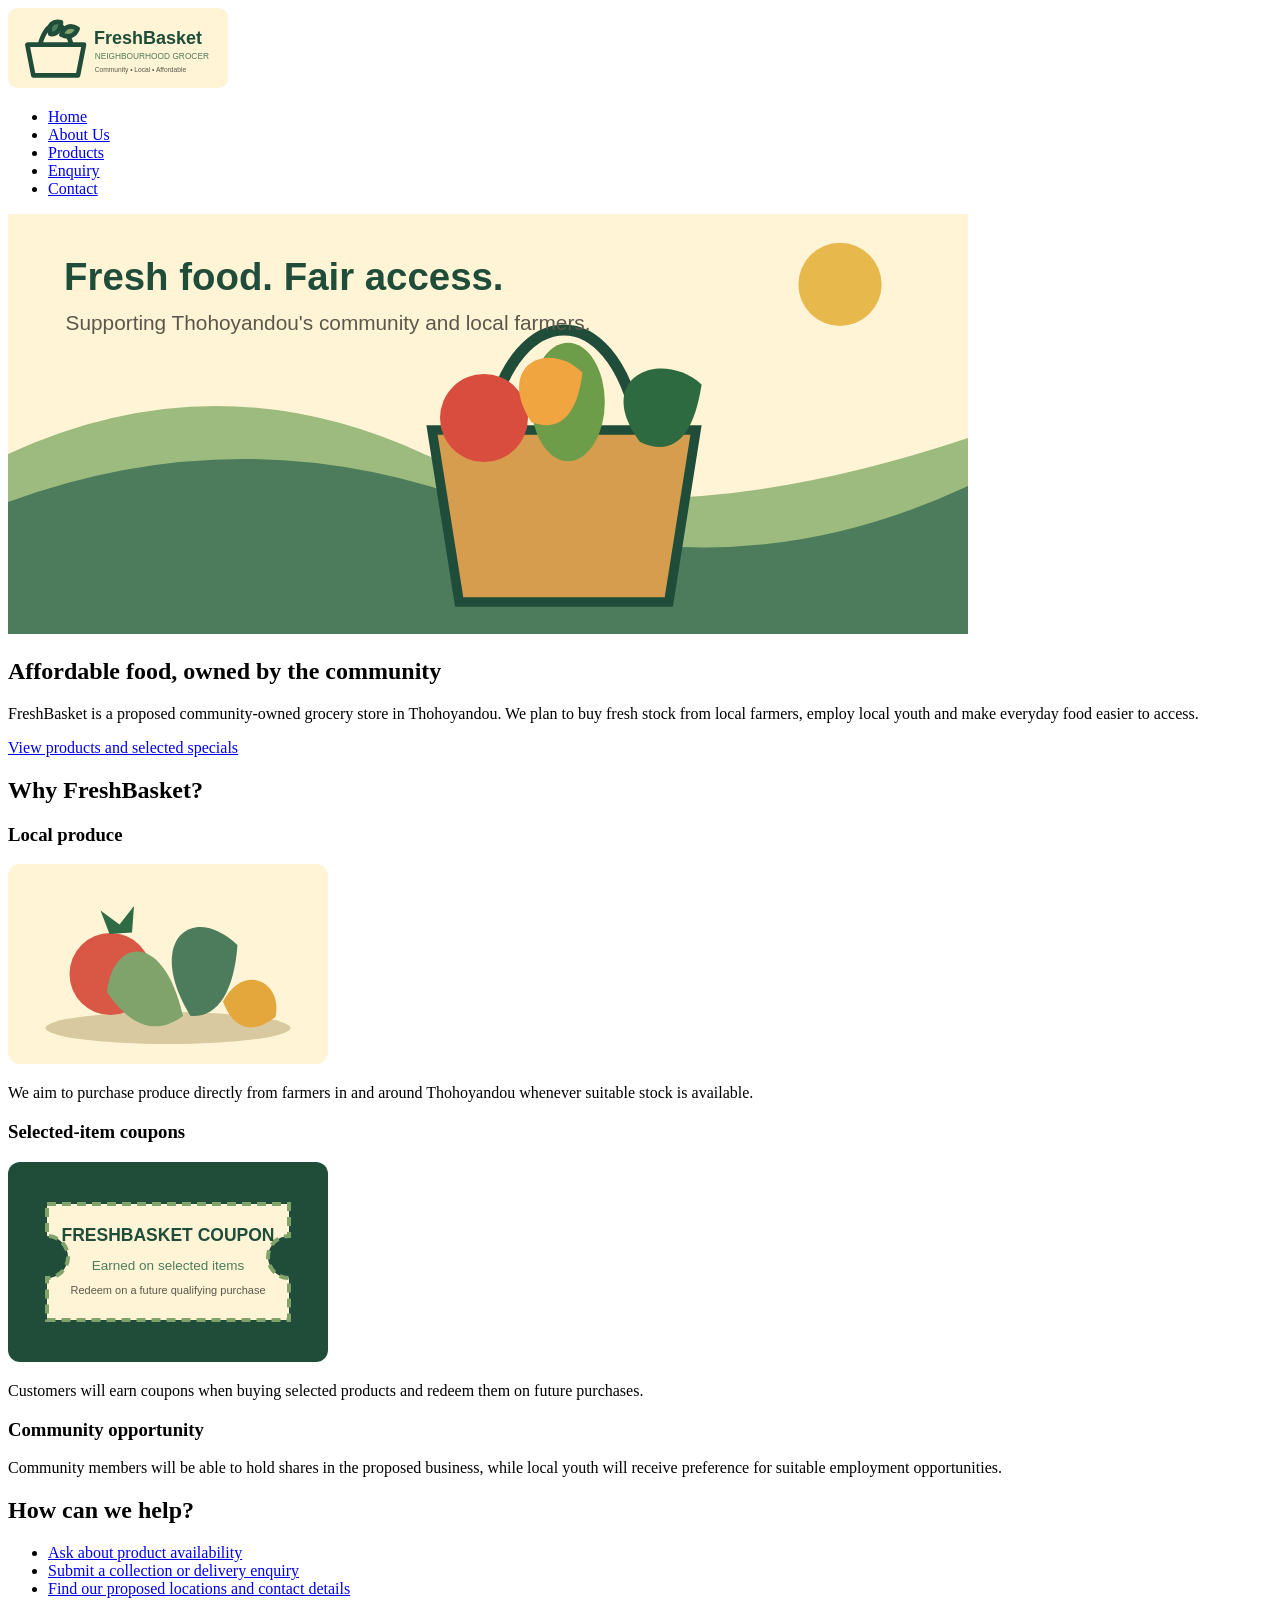
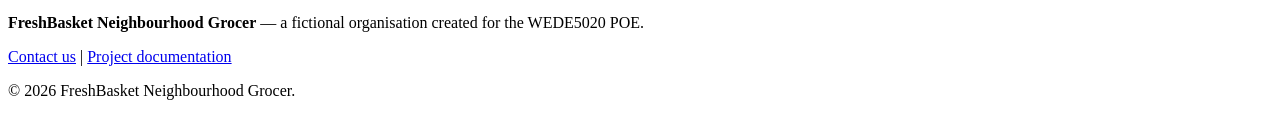
==== index.html @ da01fcef "Add FreshBasket homepage and core image assets" ====
<!DOCTYPE html>
<html lang="en-ZA">
<head>
  <meta charset="UTF-8">
  <meta name="viewport" content="width=device-width, initial-scale=1.0">
  <meta name="description" content="FreshBasket is a proposed community-owned grocery store supporting local farmers and affordable food access in Thohoyandou.">
  <title>FreshBasket Neighbourhood Grocer | Home</title>
</head>
<body>
  <!-- Shared website header and navigation -->
  <header>
    <a href="index.html" aria-label="FreshBasket home">
      <img src="images/logo.svg" alt="FreshBasket Neighbourhood Grocer logo" width="220" height="80">
    </a>
    <nav aria-label="Main navigation">
      <ul>
        <li><a href="index.html" aria-current="page">Home</a></li>
        <li><a href="about.html">About Us</a></li>
        <li><a href="products.html">Products</a></li>
        <li><a href="enquiry.html">Enquiry</a></li>
        <li><a href="contact.html">Contact</a></li>
      </ul>
    </nav>
  </header>

  <main>
    <!-- Hero content -->
    <section aria-labelledby="hero-title">
      <img src="images/hero.svg" alt="Illustration of a FreshBasket grocery basket containing fresh local produce" width="960" height="420">
      <h1 id="hero-title">Affordable food, owned by the community</h1>
      <p>FreshBasket is a proposed community-owned grocery store in Thohoyandou. We plan to buy fresh stock from local farmers, employ local youth and make everyday food easier to access.</p>
      <p><a href="products.html">View products and selected specials</a></p>
    </section>

    <!-- Key reasons to choose the store -->
    <section aria-labelledby="why-title">
      <h2 id="why-title">Why FreshBasket?</h2>
      <article>
        <h3>Local produce</h3>
        <img src="images/local-produce.svg" alt="Illustration of locally grown vegetables" width="320" height="200">
        <p>We aim to purchase produce directly from farmers in and around Thohoyandou whenever suitable stock is available.</p>
      </article>
      <article>
        <h3>Selected-item coupons</h3>
        <img src="images/coupons.svg" alt="Illustration of a FreshBasket savings coupon" width="320" height="200">
        <p>Customers will earn coupons when buying selected products and redeem them on future purchases.</p>
      </article>
      <article>
        <h3>Community opportunity</h3>
        <p>Community members will be able to hold shares in the proposed business, while local youth will receive preference for suitable employment opportunities.</p>
      </article>
    </section>

    <!-- Calls to action -->
    <section aria-labelledby="action-title">
      <h2 id="action-title">How can we help?</h2>
      <ul>
        <li><a href="enquiry.html#stock-enquiry">Ask about product availability</a></li>
        <li><a href="enquiry.html#order-enquiry">Submit a collection or delivery enquiry</a></li>
        <li><a href="contact.html">Find our proposed locations and contact details</a></li>
      </ul>
    </section>
  </main>

  <!-- Shared website footer -->
  <footer>
    <p><strong>FreshBasket Neighbourhood Grocer</strong> — a fictional organisation created for the WEDE5020 POE.</p>
    <p><a href="contact.html">Contact us</a> | <a href="README.md">Project documentation</a></p>
    <p>&copy; 2026 FreshBasket Neighbourhood Grocer.</p>
  </footer>
</body>
</html>
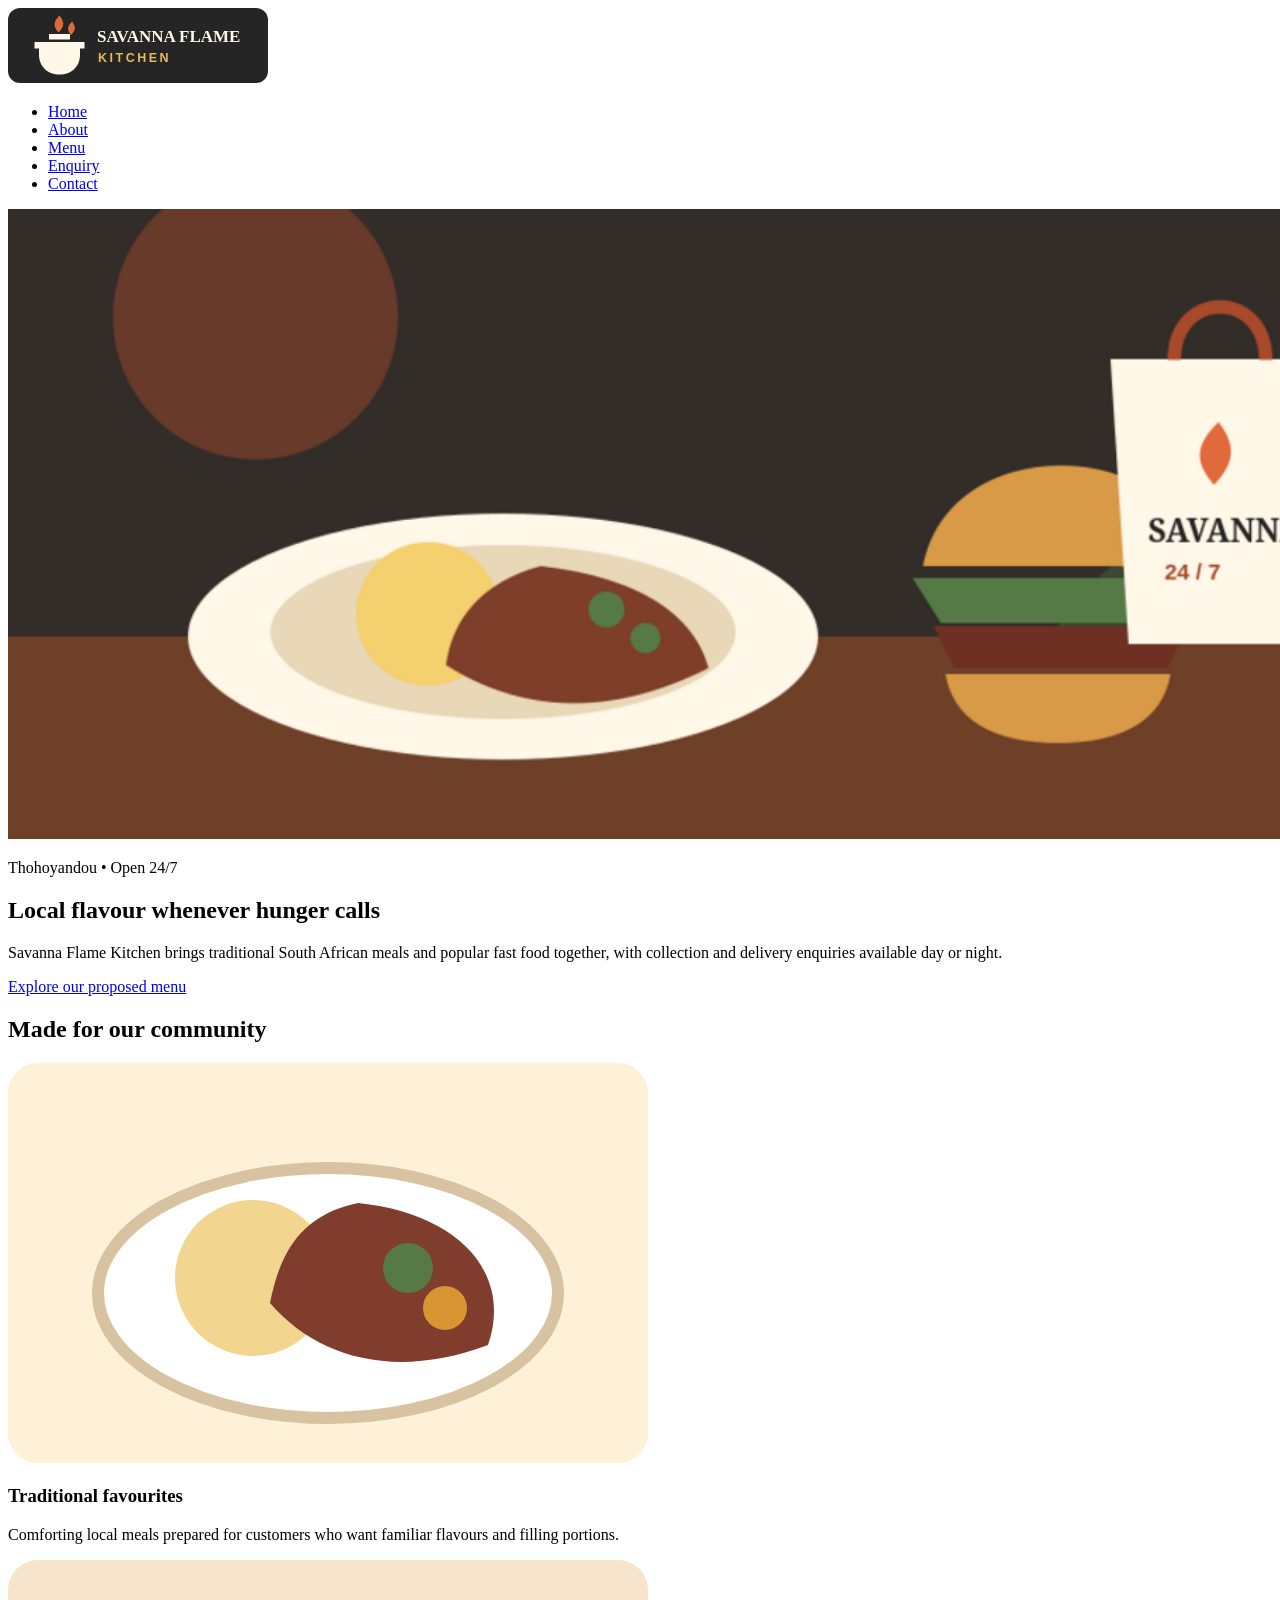
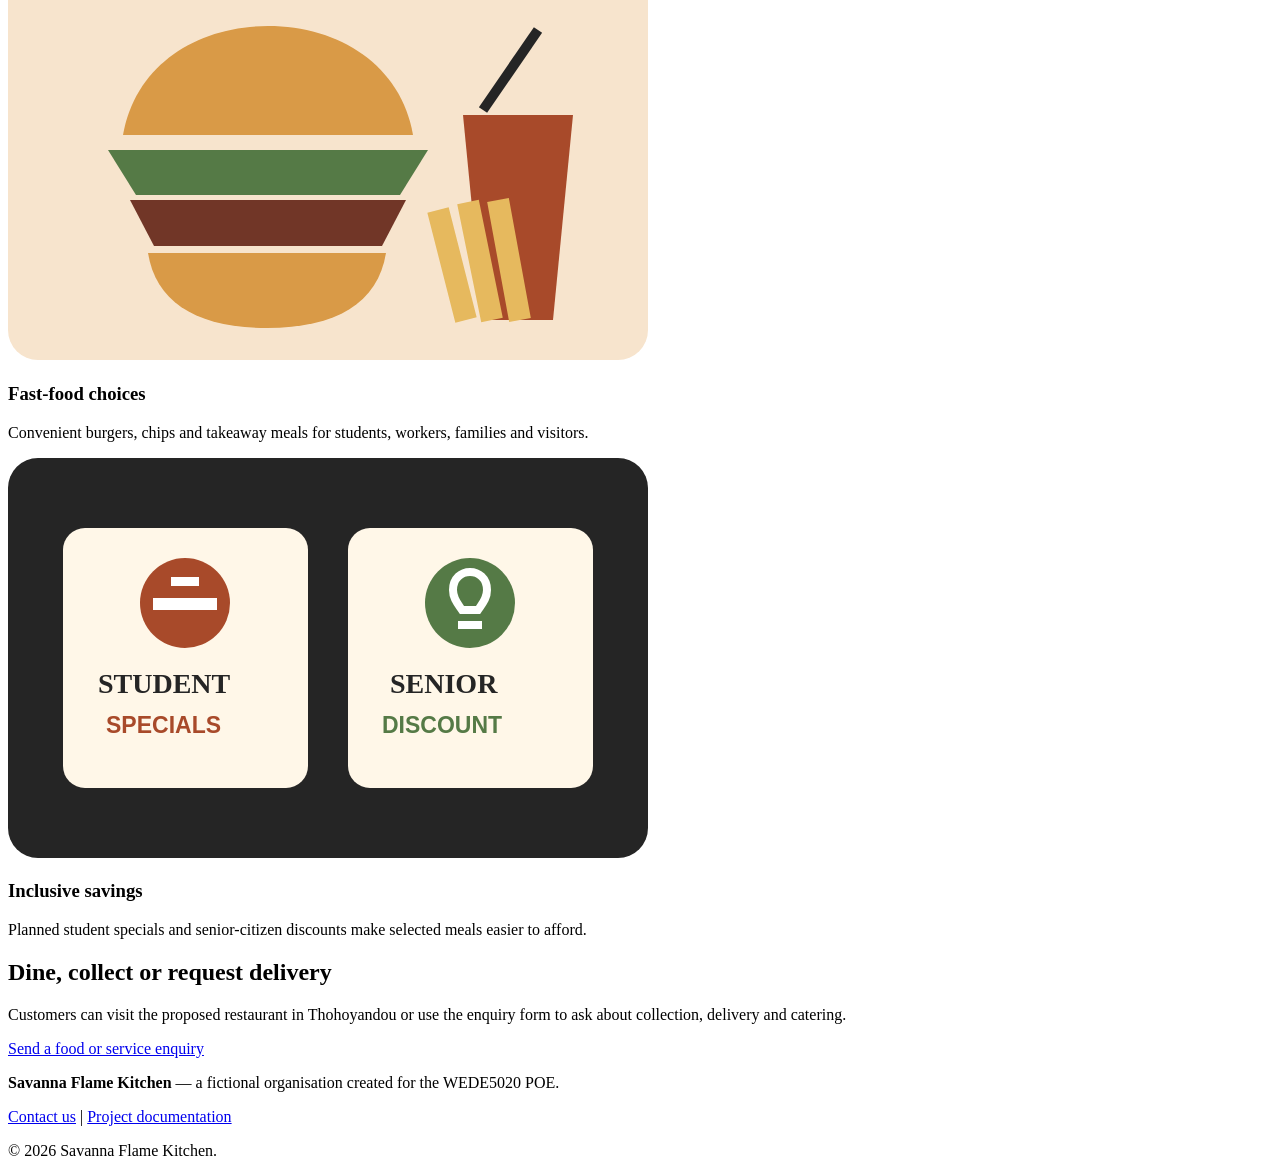
==== commit 04d8203f: "Apply Part 1 feedback and switch to approved Savanna proposal" ====
--- a/index.html
+++ b/index.html
@@ -3,70 +3,31 @@
 <head>
   <meta charset="UTF-8">
   <meta name="viewport" content="width=device-width, initial-scale=1.0">
-  <meta name="description" content="FreshBasket is a proposed community-owned grocery store supporting local farmers and affordable food access in Thohoyandou.">
-  <title>FreshBasket Neighbourhood Grocer | Home</title>
+  <meta name="description" content="Savanna Flame Kitchen is a proposed 24-hour Thohoyandou restaurant serving traditional South African meals and popular fast food.">
+  <title>Savanna Flame Kitchen | Home</title>
+  <link rel="stylesheet" href="css/style.css">
 </head>
 <body>
-  <!-- Shared website header and navigation -->
-  <header>
-    <a href="index.html" aria-label="FreshBasket home">
-      <img src="images/logo.svg" alt="FreshBasket Neighbourhood Grocer logo" width="220" height="80">
-    </a>
-    <nav aria-label="Main navigation">
-      <ul>
-        <li><a href="index.html" aria-current="page">Home</a></li>
-        <li><a href="about.html">About Us</a></li>
-        <li><a href="products.html">Products</a></li>
-        <li><a href="enquiry.html">Enquiry</a></li>
-        <li><a href="contact.html">Contact</a></li>
-      </ul>
-    </nav>
+  <!-- Shared site header: the active link changes on each page. -->
+  <header class="site-header">
+    <a class="brand" href="index.html" aria-label="Savanna Flame Kitchen home"><img src="images/logo.svg" alt="Savanna Flame Kitchen logo" width="260" height="75"></a>
+    <nav aria-label="Main navigation"><ul><li><a href="index.html" aria-current="page">Home</a></li><li><a href="about.html">About</a></li><li><a href="menu.html">Menu</a></li><li><a href="enquiry.html">Enquiry</a></li><li><a href="contact.html">Contact</a></li></ul></nav>
   </header>
-
   <main>
-    <!-- Hero content -->
-    <section aria-labelledby="hero-title">
-      <img src="images/hero.svg" alt="Illustration of a FreshBasket grocery basket containing fresh local produce" width="960" height="420">
-      <h1 id="hero-title">Affordable food, owned by the community</h1>
-      <p>FreshBasket is a proposed community-owned grocery store in Thohoyandou. We plan to buy fresh stock from local farmers, employ local youth and make everyday food easier to access.</p>
-      <p><a href="products.html">View products and selected specials</a></p>
+    <!-- Responsive hero: the browser selects an image resolution for the viewport. -->
+    <section class="hero" aria-labelledby="hero-title">
+      <picture class="hero-media"><source media="(max-width: 640px)" srcset="images/hero-640.png"><source media="(max-width: 1024px)" srcset="images/hero-1024.png"><img src="images/hero-1440.png" srcset="images/hero-640.png 640w, images/hero-1024.png 1024w, images/hero-1440.png 1440w" sizes="(max-width: 640px) 100vw, (max-width: 1024px) 92vw, 720px" alt="Traditional meal, burger and takeaway bag at Savanna Flame Kitchen" width="1440" height="630"></picture>
+      <div class="hero-content"><p class="eyebrow">Thohoyandou • Open 24/7</p><h1 id="hero-title">Local flavour whenever hunger calls</h1><p>Savanna Flame Kitchen brings traditional South African meals and popular fast food together, with collection and delivery enquiries available day or night.</p><p><a class="button" href="menu.html">Explore our proposed menu</a></p></div>
     </section>
-
-    <!-- Key reasons to choose the store -->
-    <section aria-labelledby="why-title">
-      <h2 id="why-title">Why FreshBasket?</h2>
-      <article>
-        <h3>Local produce</h3>
-        <img src="images/local-produce.svg" alt="Illustration of locally grown vegetables" width="320" height="200">
-        <p>We aim to purchase produce directly from farmers in and around Thohoyandou whenever suitable stock is available.</p>
-      </article>
-      <article>
-        <h3>Selected-item coupons</h3>
-        <img src="images/coupons.svg" alt="Illustration of a FreshBasket savings coupon" width="320" height="200">
-        <p>Customers will earn coupons when buying selected products and redeem them on future purchases.</p>
-      </article>
-      <article>
-        <h3>Community opportunity</h3>
-        <p>Community members will be able to hold shares in the proposed business, while local youth will receive preference for suitable employment opportunities.</p>
-      </article>
-    </section>
-
-    <!-- Calls to action -->
-    <section aria-labelledby="action-title">
-      <h2 id="action-title">How can we help?</h2>
-      <ul>
-        <li><a href="enquiry.html#stock-enquiry">Ask about product availability</a></li>
-        <li><a href="enquiry.html#order-enquiry">Submit a collection or delivery enquiry</a></li>
-        <li><a href="contact.html">Find our proposed locations and contact details</a></li>
-      </ul>
-    </section>
+    <!-- Three service cards explain the restaurant's main benefits. -->
+    <section class="section" aria-labelledby="why-title"><h2 id="why-title">Made for our community</h2><div class="card-grid">
+      <article class="card"><img src="images/traditional-meal.svg" alt="Illustrated plate of pap, stew and vegetables" width="640" height="400"><h3>Traditional favourites</h3><p>Comforting local meals prepared for customers who want familiar flavours and filling portions.</p></article>
+      <article class="card"><img src="images/fast-food.svg" alt="Illustrated burger, chips and cold drink" width="640" height="400"><h3>Fast-food choices</h3><p>Convenient burgers, chips and takeaway meals for students, workers, families and visitors.</p></article>
+      <article class="card"><img src="images/specials.svg" alt="Illustrated student-special and senior-discount cards" width="640" height="400"><h3>Inclusive savings</h3><p>Planned student specials and senior-citizen discounts make selected meals easier to afford.</p></article>
+    </div></section>
+    <section class="section callout" aria-labelledby="service-title"><h2 id="service-title">Dine, collect or request delivery</h2><p>Customers can visit the proposed restaurant in Thohoyandou or use the enquiry form to ask about collection, delivery and catering.</p><p><a href="enquiry.html">Send a food or service enquiry</a></p></section>
   </main>
-
-  <!-- Shared website footer -->
-  <footer>
-    <p><strong>FreshBasket Neighbourhood Grocer</strong> — a fictional organisation created for the WEDE5020 POE.</p>
-    <p><a href="contact.html">Contact us</a> | <a href="README.md">Project documentation</a></p>
-    <p>&copy; 2026 FreshBasket Neighbourhood Grocer.</p>
-  </footer>
+  <!-- Shared footer identifies the project as fictional and links documentation. -->
+  <footer class="site-footer"><p><strong>Savanna Flame Kitchen</strong> — a fictional organisation created for the WEDE5020 POE.</p><p><a href="contact.html">Contact us</a> | <a href="README.md">Project documentation</a></p><p>&copy; 2026 Savanna Flame Kitchen.</p></footer>
 </body>
 </html>
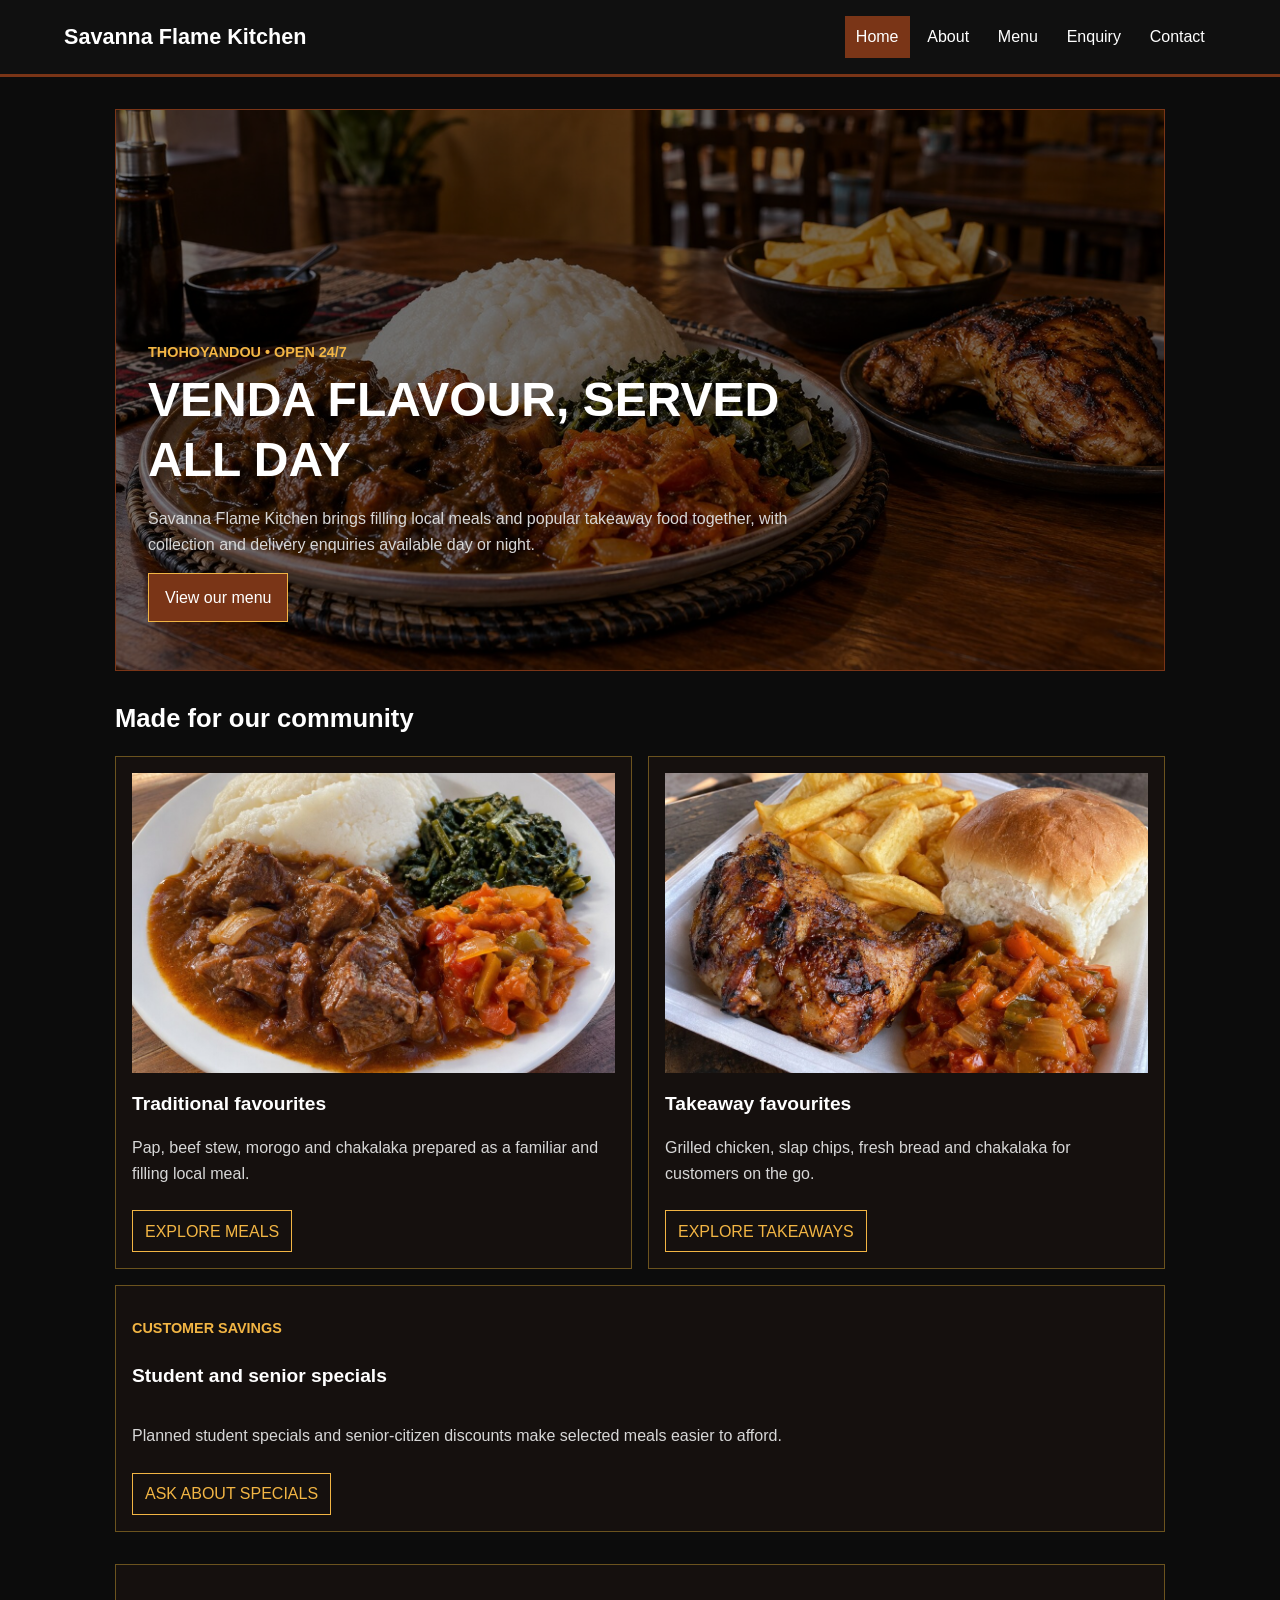
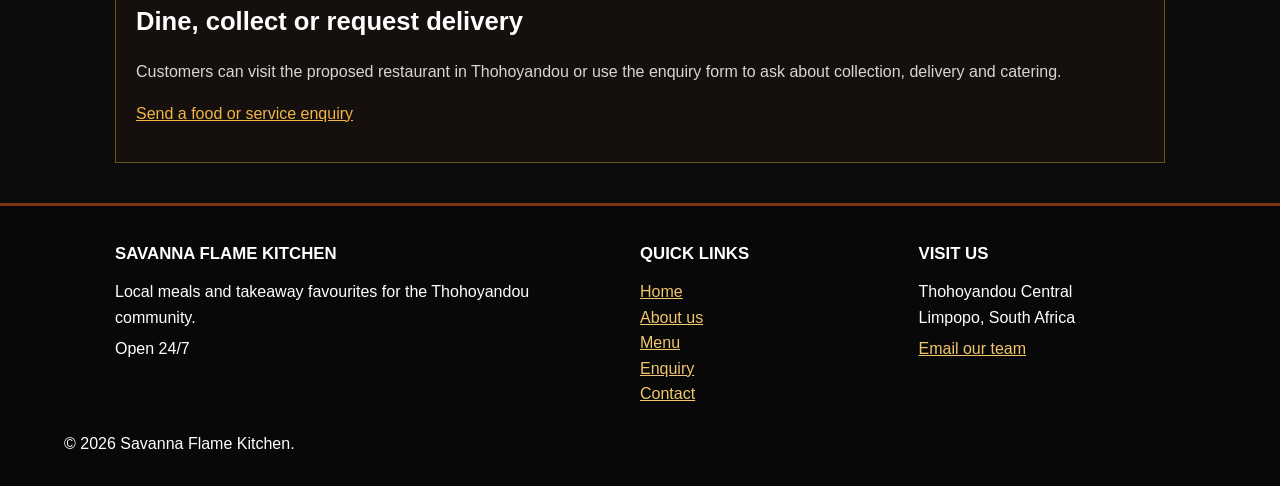
==== commit da392a15: "Complete Part 2 website updates and responsive evidence" ====
--- a/index.html
+++ b/index.html
@@ -10,24 +10,26 @@
 <body>
   <!-- Shared site header: the active link changes on each page. -->
   <header class="site-header">
-    <a class="brand" href="index.html" aria-label="Savanna Flame Kitchen home"><img src="images/logo.svg" alt="Savanna Flame Kitchen logo" width="260" height="75"></a>
+    <a class="brand" href="index.html">Savanna Flame Kitchen</a>
+    <input class="nav-toggle" type="checkbox" id="nav-toggle">
+    <label class="hamburger" for="nav-toggle" aria-label="Open or close navigation"><span></span><span></span><span></span></label>
     <nav aria-label="Main navigation"><ul><li><a href="index.html" aria-current="page">Home</a></li><li><a href="about.html">About</a></li><li><a href="menu.html">Menu</a></li><li><a href="enquiry.html">Enquiry</a></li><li><a href="contact.html">Contact</a></li></ul></nav>
   </header>
   <main>
     <!-- Responsive hero: the browser selects an image resolution for the viewport. -->
     <section class="hero" aria-labelledby="hero-title">
-      <picture class="hero-media"><source media="(max-width: 640px)" srcset="images/hero-640.png"><source media="(max-width: 1024px)" srcset="images/hero-1024.png"><img src="images/hero-1440.png" srcset="images/hero-640.png 640w, images/hero-1024.png 1024w, images/hero-1440.png 1440w" sizes="(max-width: 640px) 100vw, (max-width: 1024px) 92vw, 720px" alt="Traditional meal, burger and takeaway bag at Savanna Flame Kitchen" width="1440" height="630"></picture>
-      <div class="hero-content"><p class="eyebrow">Thohoyandou • Open 24/7</p><h1 id="hero-title">Local flavour whenever hunger calls</h1><p>Savanna Flame Kitchen brings traditional South African meals and popular fast food together, with collection and delivery enquiries available day or night.</p><p><a class="button" href="menu.html">Explore our proposed menu</a></p></div>
+      <picture class="hero-media"><source media="(max-width: 640px)" srcset="images/venda-food-hero-640.jpg"><source media="(max-width: 1024px)" srcset="images/venda-food-hero-1024.jpg"><img src="images/venda-food-hero-1440.jpg" srcset="images/venda-food-hero-640.jpg 640w, images/venda-food-hero-1024.jpg 1024w, images/venda-food-hero-1440.jpg 1440w" sizes="(max-width: 640px) 94vw, (max-width: 1024px) 90vw, 1050px" alt="Pap, beef stew, morogo, chakalaka, grilled chicken and chips on a restaurant table" width="1440" height="810"></picture>
+      <div class="hero-content"><p class="eyebrow">Thohoyandou • Open 24/7</p><h1 id="hero-title">Venda flavour, served all day</h1><p>Savanna Flame Kitchen brings filling local meals and popular takeaway food together, with collection and delivery enquiries available day or night.</p><p><a class="button" href="menu.html">View our menu</a></p></div>
     </section>
     <!-- Three service cards explain the restaurant's main benefits. -->
     <section class="section" aria-labelledby="why-title"><h2 id="why-title">Made for our community</h2><div class="card-grid">
-      <article class="card"><img src="images/traditional-meal.svg" alt="Illustrated plate of pap, stew and vegetables" width="640" height="400"><h3>Traditional favourites</h3><p>Comforting local meals prepared for customers who want familiar flavours and filling portions.</p></article>
-      <article class="card"><img src="images/fast-food.svg" alt="Illustrated burger, chips and cold drink" width="640" height="400"><h3>Fast-food choices</h3><p>Convenient burgers, chips and takeaway meals for students, workers, families and visitors.</p></article>
-      <article class="card"><img src="images/specials.svg" alt="Illustrated student-special and senior-discount cards" width="640" height="400"><h3>Inclusive savings</h3><p>Planned student specials and senior-citizen discounts make selected meals easier to afford.</p></article>
+      <article class="card"><img src="images/pap-beef-stew.jpg" alt="Pap with beef stew, morogo and chakalaka" width="1000" height="1000"><h3>Traditional favourites</h3><p>Pap, beef stew, morogo and chakalaka prepared as a familiar and filling local meal.</p><a class="card-link" href="menu.html">Explore meals</a></article>
+      <article class="card"><img src="images/grilled-chicken-chips.jpg" alt="Grilled chicken with chips, bread and chakalaka" width="1000" height="1000"><h3>Takeaway favourites</h3><p>Grilled chicken, slap chips, fresh bread and chakalaka for customers on the go.</p><a class="card-link" href="menu.html">Explore takeaways</a></article>
+      <article class="card text-card"><p class="eyebrow">Customer savings</p><h3>Student and senior specials</h3><p>Planned student specials and senior-citizen discounts make selected meals easier to afford.</p><a class="card-link" href="enquiry.html">Ask about specials</a></article>
     </div></section>
     <section class="section callout" aria-labelledby="service-title"><h2 id="service-title">Dine, collect or request delivery</h2><p>Customers can visit the proposed restaurant in Thohoyandou or use the enquiry form to ask about collection, delivery and catering.</p><p><a href="enquiry.html">Send a food or service enquiry</a></p></section>
   </main>
-  <!-- Shared footer identifies the project as fictional and links documentation. -->
-  <footer class="site-footer"><p><strong>Savanna Flame Kitchen</strong> — a fictional organisation created for the WEDE5020 POE.</p><p><a href="contact.html">Contact us</a> | <a href="README.md">Project documentation</a></p><p>&copy; 2026 Savanna Flame Kitchen.</p></footer>
+  <!-- Shared footer contains restaurant information and quick links. -->
+  <footer class="site-footer"><div class="footer-grid"><section><h2>Savanna Flame Kitchen</h2><p>Local meals and takeaway favourites for the Thohoyandou community.</p><p>Open 24/7</p></section><section><h2>Quick links</h2><ul><li><a href="index.html">Home</a></li><li><a href="about.html">About us</a></li><li><a href="menu.html">Menu</a></li><li><a href="enquiry.html">Enquiry</a></li><li><a href="contact.html">Contact</a></li></ul></section><section><h2>Visit us</h2><p>Thohoyandou Central<br>Limpopo, South Africa</p><p><a href="mailto:info@savannaflamekitchen.co.za">Email our team</a></p></section></div><p>&copy; 2026 Savanna Flame Kitchen.</p></footer>
 </body>
 </html>
--- a/css/style.css
+++ b/css/style.css
@@ -0,0 +1,381 @@
+/* Savanna Flame Kitchen - Part 2 stylesheet */
+* { box-sizing: border-box; }
+
+body {
+  margin: 0;
+  background-color: #0c0c0c;
+  color: #d7d7d7;
+  font-family: Arial, Helvetica, sans-serif;
+  font-size: 16px;
+  line-height: 1.6;
+}
+
+img { display: block; max-width: 100%; height: auto; }
+a { color: #f2b544; }
+a:hover { color: #ffcf70; }
+
+a:focus-visible,
+button:focus-visible,
+input:focus-visible,
+select:focus-visible,
+textarea:focus-visible,
+.hamburger:focus-visible {
+  outline: 3px solid #d6a23f;
+  outline-offset: 3px;
+}
+h1, h2, h3 { color: #fff; line-height: 1.25; }
+h1 { font-size: 2.2rem; }
+h2 { font-size: 1.6rem; }
+h3 { font-size: 1.2rem; }
+
+/* Header and navigation */
+.site-header {
+  display: flex;
+  align-items: center;
+  justify-content: space-between;
+  gap: 1.5rem;
+  padding: 1rem 5%;
+  border-bottom: 3px solid #7a3517;
+  background-color: #101010;
+}
+
+.brand {
+  color: #fff;
+  font-size: 1.35rem;
+  font-weight: bold;
+  text-decoration: none;
+}
+
+.nav-toggle,
+.hamburger {
+  display: none;
+}
+
+nav ul {
+  display: flex;
+  gap: 0.4rem;
+  margin: 0;
+  padding: 0;
+  list-style: none;
+}
+
+nav a {
+  display: block;
+  padding: 0.5rem 0.7rem;
+  color: #fff;
+  text-decoration: none;
+}
+
+nav a:hover,
+nav a:focus-visible,
+nav a[aria-current="page"] {
+  background-color: #7a3517;
+  color: #fff;
+}
+
+main { width: 90%; max-width: 1050px; margin: 0 auto; }
+
+/* Home page */
+.hero {
+  position: relative;
+  margin: 2rem 0;
+  overflow: hidden;
+  border: 1px solid #7a3517;
+  background-color: #111;
+}
+
+.hero-media img {
+  width: 100%;
+  height: 560px;
+  object-fit: cover;
+  filter: brightness(48%);
+}
+
+.hero-content {
+  position: absolute;
+  left: 0;
+  bottom: 0;
+  width: 70%;
+  padding: 2rem;
+}
+
+.hero-content h1 {
+  margin: 0.4rem 0 1rem;
+  font-size: 3rem;
+  text-transform: uppercase;
+}
+
+.eyebrow {
+  margin-bottom: 0.3rem;
+  color: #f2b544;
+  font-size: 0.9rem;
+  font-weight: bold;
+  text-transform: uppercase;
+}
+
+.button,
+button {
+  display: inline-block;
+  padding: 0.65rem 1rem;
+  border: 1px solid #f2b544;
+  background-color: #7a3517;
+  color: #fff;
+  font: inherit;
+  text-decoration: none;
+  cursor: pointer;
+}
+
+.button:hover,
+button:hover { background-color: #9b4923; }
+
+/* Page sections */
+.page-intro {
+  margin: 2rem 0;
+  padding: 1.25rem;
+  background-color: #151515;
+}
+
+.page-intro h1 { margin: 0.3rem 0; }
+.section { margin: 2rem 0; }
+
+.card-grid,
+.product-grid,
+.two-column {
+  display: grid;
+  grid-template-columns: repeat(2, 1fr);
+  gap: 1rem;
+}
+
+.card-grid .card:last-child,
+.product-grid .product-card:last-child { grid-column: 1 / -1; }
+
+.card {
+  padding: 1rem;
+  border: 1px solid #6b531e;
+  background-color: #15100e;
+}
+
+.card img {
+  width: 100%;
+  height: 300px;
+  margin-bottom: 0.75rem;
+  object-fit: cover;
+}
+
+.text-card {
+  display: flex;
+  justify-content: center;
+  flex-direction: column;
+  min-height: 220px;
+}
+
+.card-link {
+  display: inline-block;
+  width: fit-content;
+  margin-top: 0.5rem;
+  padding: 0.45rem 0.75rem;
+  border: 1px solid #f2b544;
+  text-decoration: none;
+  text-transform: uppercase;
+}
+
+.product-card ul,
+.value-list,
+.link-list { padding-left: 1.4rem; }
+
+.value-list { columns: 2; }
+
+.callout {
+  padding: 1.25rem;
+  border: 1px solid #6b531e;
+  background-color: #15100e;
+}
+
+.media-section {
+  display: grid;
+  grid-template-columns: 280px 1fr;
+  align-items: center;
+  gap: 1.5rem;
+}
+
+.savings-grid {
+  display: grid;
+  grid-template-columns: repeat(2, minmax(0, 1fr));
+  gap: 1rem;
+}
+
+.saving-card {
+  overflow: hidden;
+  border: 1px solid #6b531e;
+  border-radius: 0.4rem;
+  background-color: #15100e;
+}
+
+.saving-card img {
+  width: 100%;
+  height: 300px;
+  object-fit: cover;
+}
+
+.saving-card div { padding: 1rem; }
+.saving-card h3 { margin-top: 0; }
+.savings-note { margin-bottom: 0; }
+
+/* Forms */
+.form-section {
+  padding: 1.25rem;
+  border: 1px solid #6b531e;
+  background-color: #151515;
+}
+
+form { display: grid; gap: 1rem; }
+
+fieldset {
+  display: grid;
+  grid-template-columns: repeat(2, 1fr);
+  gap: 0 1rem;
+  border: 1px solid #999;
+}
+
+.full-field { grid-column: 1 / -1; }
+legend, label { font-weight: bold; }
+legend { color: #f2b544; }
+
+input:not([type="checkbox"]),
+select,
+textarea {
+  width: 100%;
+  margin-top: 0.3rem;
+  padding: 0.6rem;
+  border: 1px solid #777;
+  background-color: #fff;
+  font: inherit;
+}
+
+input:not([type="checkbox"]):focus,
+select:focus,
+textarea:focus {
+  border-color: #8b3f24;
+  background-color: #fffdf8;
+}
+
+textarea { min-height: 130px; resize: vertical; }
+
+.notice {
+  padding: 0.8rem;
+  background-color: #272016;
+}
+
+address { font-style: normal; }
+
+/* Footer */
+.site-footer {
+  margin-top: 2.5rem;
+  padding: 1.5rem 5%;
+  border-top: 3px solid #7a3517;
+  background-color: #080808;
+  color: #fff;
+}
+
+.site-footer a { color: #f1c66d; }
+.site-footer p { margin: 0.35rem 0; }
+
+.footer-grid {
+  display: grid;
+  grid-template-columns: 2fr 1fr 1fr;
+  gap: 2rem;
+  max-width: 1050px;
+  margin: 0 auto 1.5rem;
+}
+
+.footer-grid h2 {
+  font-size: 1.05rem;
+  text-transform: uppercase;
+}
+
+.footer-grid ul {
+  margin: 0;
+  padding: 0;
+  list-style: none;
+}
+
+/* Tablet */
+@media (max-width: 800px) {
+  .site-header { align-items: flex-start; flex-direction: column; }
+  .media-section { grid-template-columns: 1fr; }
+  h1 { font-size: 2rem; }
+  h2 { font-size: 1.5rem; }
+  .hero-content { width: 85%; }
+  .footer-grid { grid-template-columns: repeat(2, 1fr); }
+}
+
+@media (max-width: 600px) {
+  .savings-grid { grid-template-columns: 1fr; }
+  .saving-card img { height: 260px; }
+}
+
+/* Mobile */
+@media (max-width: 600px) {
+  body { font-size: 15px; }
+  h1 { font-size: 1.8rem; }
+  h2 { font-size: 1.35rem; }
+  h3 { font-size: 1.1rem; }
+
+  .site-header {
+    align-items: center;
+    flex-direction: row;
+    flex-wrap: wrap;
+  }
+
+  .brand { max-width: 75%; }
+
+  .hamburger {
+    display: flex;
+    flex-direction: column;
+    gap: 5px;
+    margin-left: auto;
+    padding: 8px;
+    cursor: pointer;
+  }
+
+  .hamburger span {
+    display: block;
+    width: 28px;
+    height: 3px;
+    background-color: #fff;
+  }
+
+  .site-header nav {
+    display: none;
+    width: 100%;
+  }
+
+  .nav-toggle:checked ~ nav { display: block; }
+
+  nav ul { width: 100%; }
+  nav ul { flex-direction: column; }
+  nav a { border-top: 1px solid #555; }
+  main { width: 94%; }
+
+  .card-grid,
+  .product-grid,
+  .two-column,
+  fieldset { grid-template-columns: 1fr; }
+
+  .card-grid .card:last-child,
+  .product-grid .product-card:last-child,
+  .full-field { grid-column: auto; }
+
+  .value-list { columns: 1; }
+  .button, button { width: 100%; text-align: center; }
+
+  .hero-media img { height: 520px; }
+
+  .hero-content {
+    width: 100%;
+    padding: 1.25rem;
+  }
+
+  .hero-content h1 { font-size: 2rem; }
+  .footer-grid { grid-template-columns: 1fr; }
+}
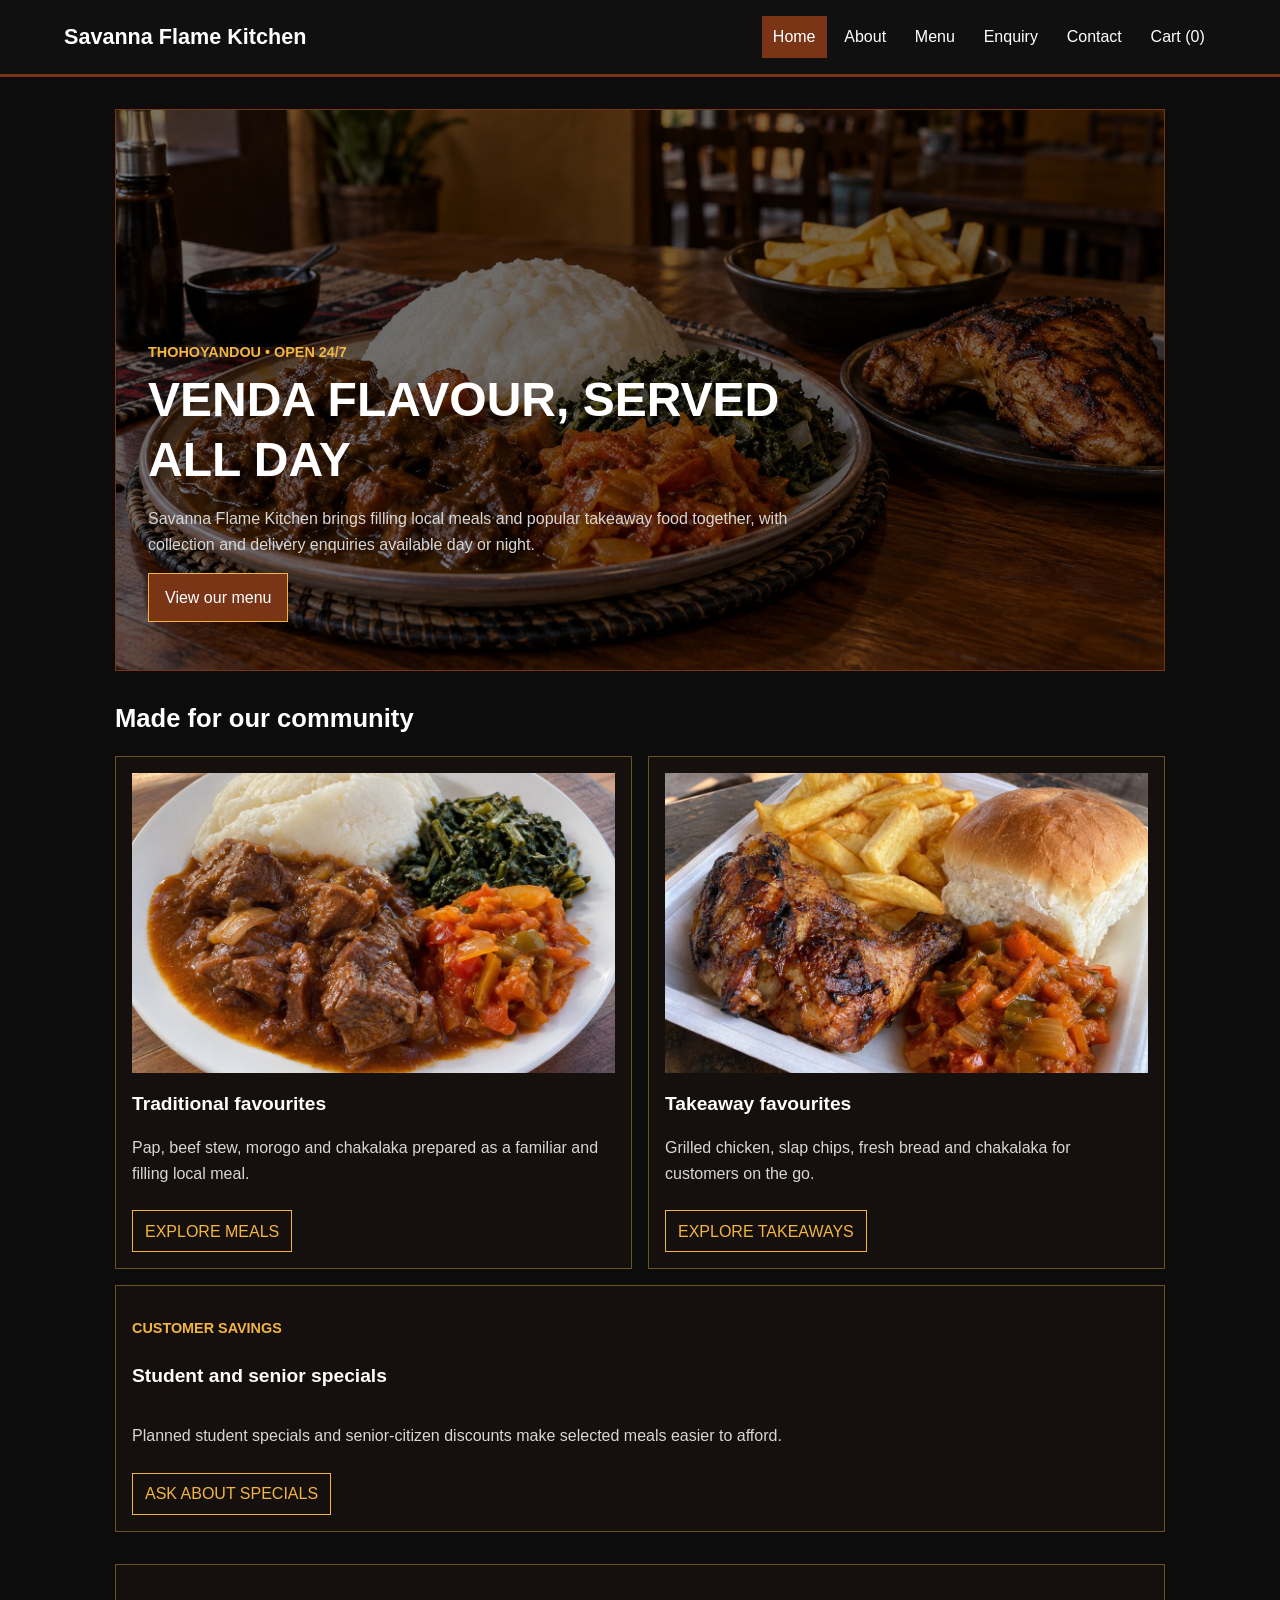
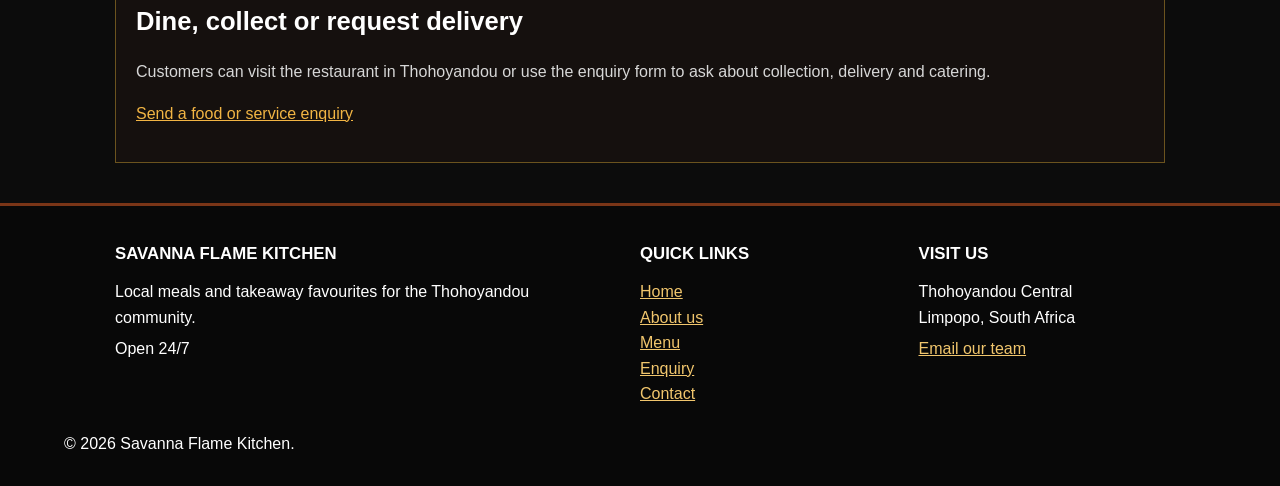
==== commit ff11e67d: "Update responsive pages and address Part 2 feedback" ====
--- a/index.html
+++ b/index.html
@@ -3,9 +3,11 @@
 <head>
   <meta charset="UTF-8">
   <meta name="viewport" content="width=device-width, initial-scale=1.0">
-  <meta name="description" content="Savanna Flame Kitchen is a proposed 24-hour Thohoyandou restaurant serving traditional South African meals and popular fast food.">
+  <meta name="description" content="Savanna Flame Kitchen is a 24-hour Thohoyandou restaurant serving traditional South African meals and popular fast food.">
+  <meta name="keywords" content="Thohoyandou restaurant, Venda food, traditional meals, pap and beef stew, 24 hour takeaway">
   <title>Savanna Flame Kitchen | Home</title>
   <link rel="stylesheet" href="css/style.css">
+  <script src="js/app.js" defer></script>
 </head>
 <body>
   <!-- Shared site header: the active link changes on each page. -->
@@ -13,7 +15,7 @@
     <a class="brand" href="index.html">Savanna Flame Kitchen</a>
     <input class="nav-toggle" type="checkbox" id="nav-toggle">
     <label class="hamburger" for="nav-toggle" aria-label="Open or close navigation"><span></span><span></span><span></span></label>
-    <nav aria-label="Main navigation"><ul><li><a href="index.html" aria-current="page">Home</a></li><li><a href="about.html">About</a></li><li><a href="menu.html">Menu</a></li><li><a href="enquiry.html">Enquiry</a></li><li><a href="contact.html">Contact</a></li></ul></nav>
+    <nav aria-label="Main navigation"><ul><li><a href="index.html" aria-current="page">Home</a></li><li><a href="about.html">About</a></li><li><a href="menu.html">Menu</a></li><li><a href="enquiry.html">Enquiry</a></li><li><a href="contact.html">Contact</a></li><li><a href="cart.html">Cart (<span class="cart-count">0</span>)</a></li></ul></nav>
   </header>
   <main>
     <!-- Responsive hero: the browser selects an image resolution for the viewport. -->
@@ -27,7 +29,7 @@
       <article class="card"><img src="images/grilled-chicken-chips.jpg" alt="Grilled chicken with chips, bread and chakalaka" width="1000" height="1000"><h3>Takeaway favourites</h3><p>Grilled chicken, slap chips, fresh bread and chakalaka for customers on the go.</p><a class="card-link" href="menu.html">Explore takeaways</a></article>
       <article class="card text-card"><p class="eyebrow">Customer savings</p><h3>Student and senior specials</h3><p>Planned student specials and senior-citizen discounts make selected meals easier to afford.</p><a class="card-link" href="enquiry.html">Ask about specials</a></article>
     </div></section>
-    <section class="section callout" aria-labelledby="service-title"><h2 id="service-title">Dine, collect or request delivery</h2><p>Customers can visit the proposed restaurant in Thohoyandou or use the enquiry form to ask about collection, delivery and catering.</p><p><a href="enquiry.html">Send a food or service enquiry</a></p></section>
+    <section class="section callout" aria-labelledby="service-title"><h2 id="service-title">Dine, collect or request delivery</h2><p>Customers can visit the restaurant in Thohoyandou or use the enquiry form to ask about collection, delivery and catering.</p><p><a href="enquiry.html">Send a food or service enquiry</a></p></section>
   </main>
   <!-- Shared footer contains restaurant information and quick links. -->
   <footer class="site-footer"><div class="footer-grid"><section><h2>Savanna Flame Kitchen</h2><p>Local meals and takeaway favourites for the Thohoyandou community.</p><p>Open 24/7</p></section><section><h2>Quick links</h2><ul><li><a href="index.html">Home</a></li><li><a href="about.html">About us</a></li><li><a href="menu.html">Menu</a></li><li><a href="enquiry.html">Enquiry</a></li><li><a href="contact.html">Contact</a></li></ul></section><section><h2>Visit us</h2><p>Thohoyandou Central<br>Limpopo, South Africa</p><p><a href="mailto:info@savannaflamekitchen.co.za">Email our team</a></p></section></div><p>&copy; 2026 Savanna Flame Kitchen.</p></footer>
--- a/css/style.css
+++ b/css/style.css
@@ -1,4 +1,4 @@
-/* Savanna Flame Kitchen - Part 2 stylesheet */
+/* Savanna Flame Kitchen - Part 3 stylesheet */
 * { box-sizing: border-box; }
 
 body {
@@ -221,6 +221,47 @@
 .saving-card h3 { margin-top: 0; }
 .savings-note { margin-bottom: 0; }
 
+/* Part 3 menu, gallery and cart */
+.menu-tools {
+  display: grid;
+  grid-template-columns: 2fr 1fr;
+  gap: 1rem;
+  margin-bottom: 1rem;
+  padding: 1rem;
+  border: 1px solid #6b531e;
+  background: #151515;
+}
+
+.menu-tools p { margin: 0; }
+.menu-category { color: #f2b544; font-weight: bold; text-transform: uppercase; }
+.price { color: #fff; font-size: 1.2rem; font-weight: bold; }
+.image-button { width: 100%; padding: 0; border: 0; background: transparent; }
+.image-button img { margin: 0; }
+
+.lightbox {
+  position: fixed;
+  inset: 0;
+  z-index: 20;
+  display: none;
+  align-items: center;
+  justify-content: center;
+  padding: 4rem 1rem 1rem;
+  background: rgba(0, 0, 0, 0.9);
+}
+
+.lightbox.open { display: flex; }
+.lightbox img { max-width: 850px; max-height: 80vh; object-fit: contain; }
+.lightbox button { position: absolute; top: 1rem; right: 1rem; width: auto; font-size: 1.8rem; }
+
+.status-message { min-height: 1.5rem; color: #f2b544; font-weight: bold; }
+.cart-row { display: grid; grid-template-columns: 2fr 1fr 1fr auto; align-items: center; gap: 1rem; padding: 1rem 0; border-bottom: 1px solid #6b531e; }
+.cart-row h2, .cart-row p { margin: 0; }
+.cart-row input { max-width: 90px; }
+.cart-total { text-align: right; font-size: 1.4rem; }
+.small-button { width: auto; padding: 0.4rem 0.6rem; }
+
+.map-section iframe { width: 100%; height: 420px; border: 1px solid #6b531e; }
+
 /* Forms */
 .form-section {
   padding: 1.25rem;
@@ -378,4 +419,11 @@
 
   .hero-content h1 { font-size: 2rem; }
   .footer-grid { grid-template-columns: 1fr; }
-}
+  .menu-tools, .cart-row { grid-template-columns: 1fr; }
+  .cart-total { text-align: left; }
+}
+
+@media (prefers-reduced-motion: no-preference) {
+  .card, .button, button { transition: transform 0.2s ease, background-color 0.2s ease; }
+  .card:hover { transform: translateY(-3px); }
+}
